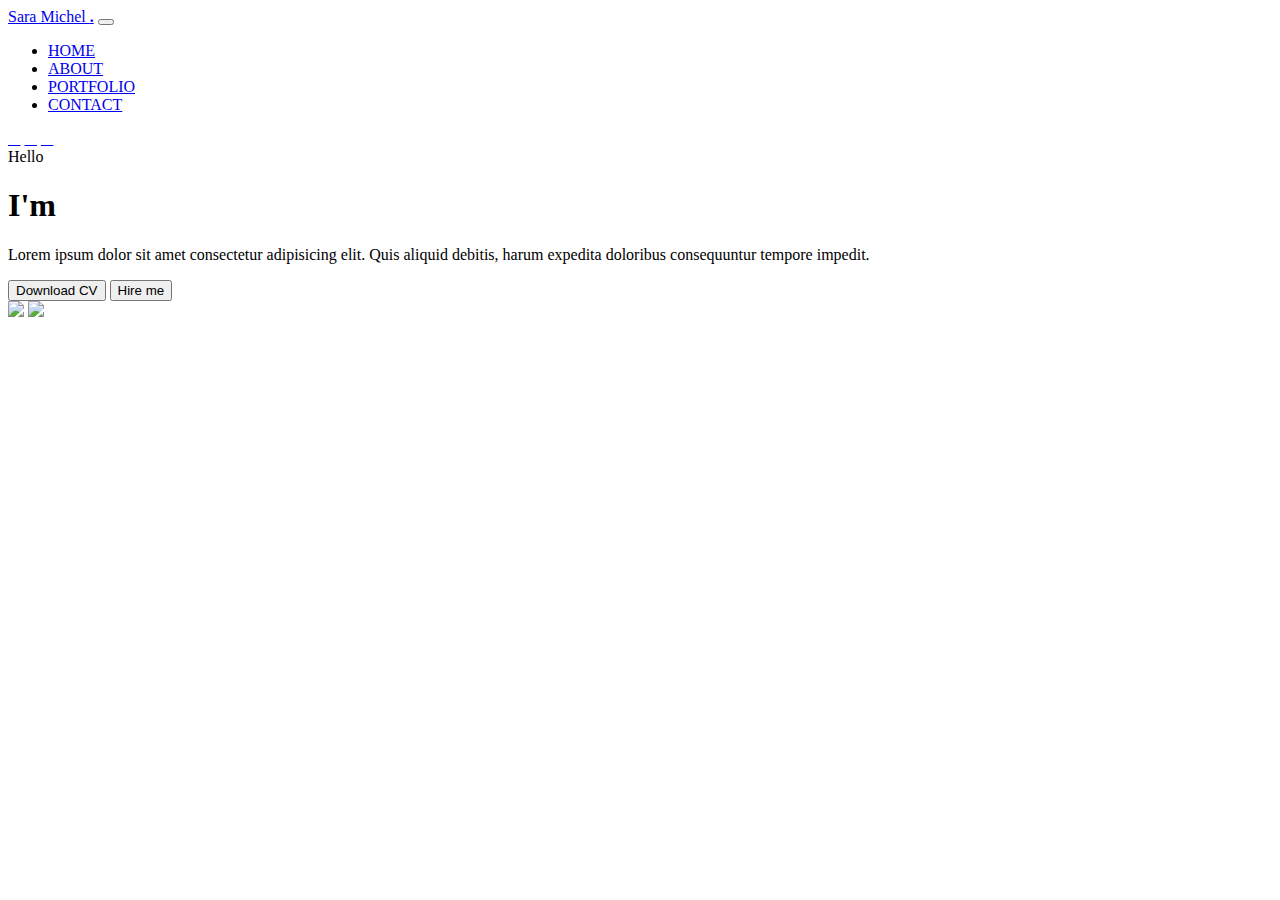
==== Demo-3/index.html @ f4c4f80f "7th june" ====
<!DOCTYPE html>
<html lang="en">

<head>
    <meta charset="UTF-8">
    <meta name="viewport" content="width=device-width, initial-scale=1.0">
    <title>Sara Michel</title>
    <link href="https://cdn.jsdelivr.net/npm/bootstrap@5.3.0/dist/css/bootstrap.min.css" rel="stylesheet"
        integrity="sha384-9ndCyUaIbzAi2FUVXJi0CjmCapSmO7SnpJef0486qhLnuZ2cdeRhO02iuK6FUUVM" crossorigin="anonymous">
    <link rel="stylesheet" href="https://cdnjs.cloudflare.com/ajax/libs/font-awesome/5.14.4/css/all.min.css">
    <link rel="stylesheet" href="./Assets/css/style.css">
    <link rel="stylesheet" href="./Assets/css/mobile.css">

</head>

<body data-bs-spy="scroll" data-bs-target=".navbar" data-bs-offset="90">
    <div class="container">
        <nav class="navbar navbar-expand-lg">
            <a class="navbar-brand text-uppercase fw-bolder" href="#">Sara Michel <b>.</b></a>
            <button class="navbar-toggler" type="button" data-bs-toggle="collapse"
                data-bs-target="#navbarSupportedContent" aria-controls="navbarSupportedContent" aria-expanded="false"
                aria-label="Toggle navigation">
                <span class="navbar-toggler-icon"></span>
            </button>
            <div class="collapse navbar-collapse" id="navbarSupportedContent">
                <ul class="navbar-nav menu mx-auto mb-2 mb-lg-0">
                    <li class="nav-item">
                        <a class="nav-link active" href="#home">HOME</a>
                    </li>
                    <li class="nav-item">
                        <a class="nav-link" href="#about">ABOUT</a>
                    </li>
                    <li class="nav-item">
                        <a class="nav-link" href="#portfolio">PORTFOLIO</a>
                    </li>
                    <li class="nav-item">
                        <a class="nav-link" href="#contact">CONTACT</a>
                    </li>
                </ul>
                <div class="links">
                    <a href="#"><i class="fa-brands fa-linkedin"></i></a>
                    <a href="#"><i class="fa-brands fa-instagram"></i></a>
                    <a href="#"><i class="fa-brands fa-twitter"></i></a>
                </div>
            </div>
        </nav>

        <!-- hero section -->
        <div class="wrapper" id="home">
            <div class="cols cols0">
                <span class="topline">Hello</span>
                <h1>I'm <span class="multitext"></span></h1>
                <p>Lorem ipsum dolor sit amet consectetur adipisicing elit. Quis aliquid debitis, harum expedita
                    doloribus consequuntur tempore impedit.</p>
                <div class="buttons">
                    <button type="button" class="btn1">Download CV</button>
                    <button type="button" class="btn1">Hire me</button>
                </div>
            </div>
            <div class="cols cols1">
                <div class="imgbox">
                    <img src="./Assets/img/splash.png" id="splash">
                    <img src="./Assets/img/woman.png">
                </div>
            </div>
        </div>
    </div>




    <script src="https://cdn.jsdelivr.net/npm/@popperjs/core@2.11.8/dist/umd/popper.min.js"></script>
    <script src="https://cdn.jsdelivr.net/npm/bootstrap@5.3.0/dist/js/bootstrap.min.js"></script>
    <script src="https://kit.fontawesome.com/7057bbbbbc.js"></script>
    <script src="https://unpkg.com/typed.js@2.0.16/dist/typed.umd.js"> </script>
    <script>
        var typingEffect = new Typed(".multitext", {
            strings: ["Coder", "YouTuber", "Designer"],
            loop: true,
            typeSpeed: 100,
            backSpeed: 80,
            backDelay: 1500
        })
    </script>
</body>

</html>
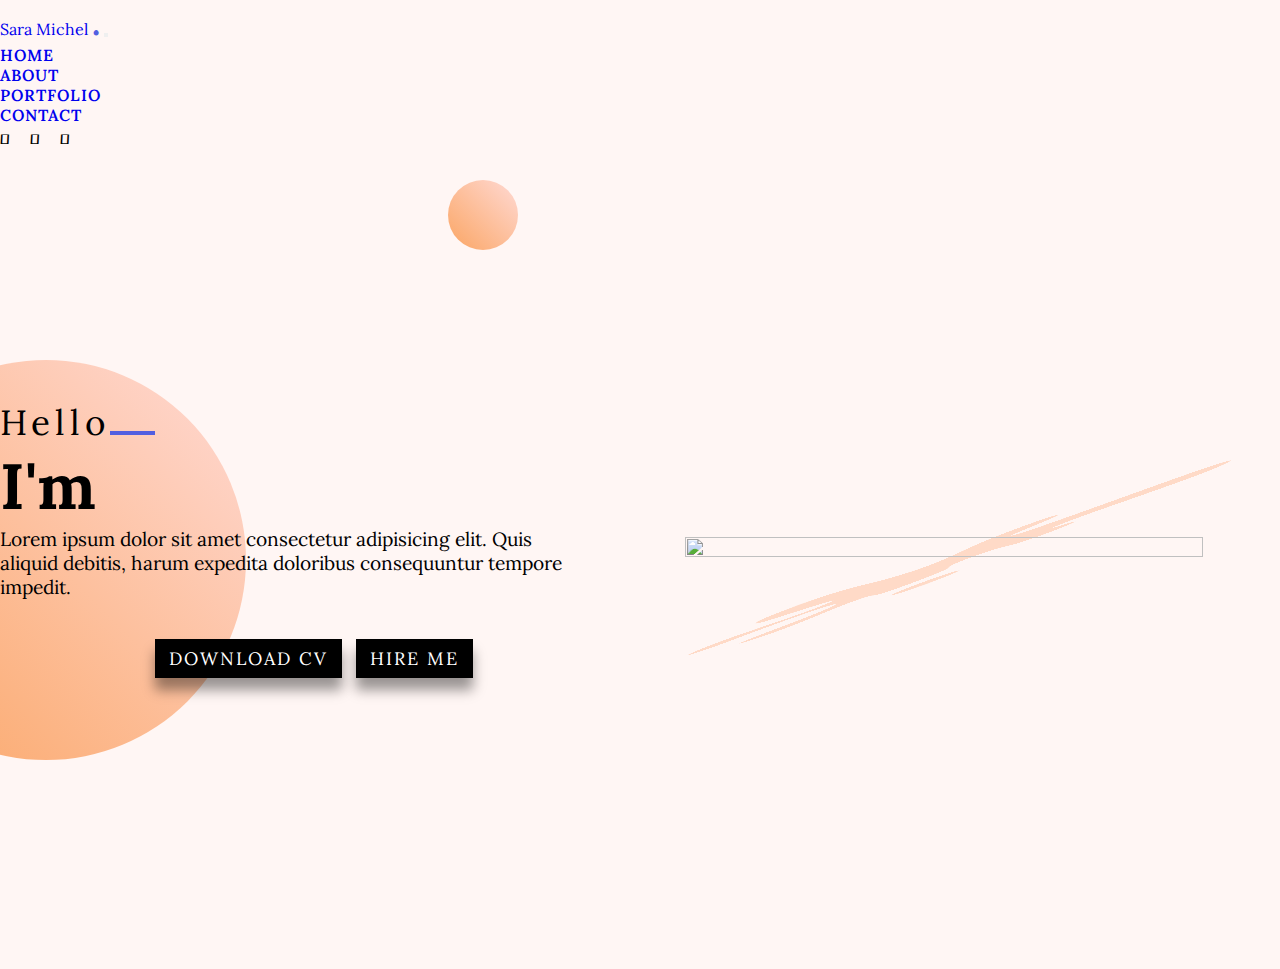
==== commit b2d39774: "12th August" ====
--- a/Demo-3/index.html
+++ b/Demo-3/index.html
@@ -8,8 +8,8 @@
     <link href="https://cdn.jsdelivr.net/npm/bootstrap@5.3.0/dist/css/bootstrap.min.css" rel="stylesheet"
         integrity="sha384-9ndCyUaIbzAi2FUVXJi0CjmCapSmO7SnpJef0486qhLnuZ2cdeRhO02iuK6FUUVM" crossorigin="anonymous">
     <link rel="stylesheet" href="https://cdnjs.cloudflare.com/ajax/libs/font-awesome/5.14.4/css/all.min.css">
-    <link rel="stylesheet" href="./Assets/css/style.css">
-    <link rel="stylesheet" href="./Assets/css/mobile.css">
+    <link rel="stylesheet" href="style.css">
+    <link rel="stylesheet" href="mobile.css">
 
 </head>
 
@@ -59,8 +59,8 @@
             </div>
             <div class="cols cols1">
                 <div class="imgbox">
-                    <img src="./Assets/img/splash.png" id="splash">
-                    <img src="./Assets/img/woman.png">
+                    <img src="splash.png" id="splash">
+                    <img src="woman.png">
                 </div>
             </div>
         </div>
--- a/Demo-3/style.css
+++ b/Demo-3/style.css
@@ -0,0 +1,259 @@
+@import url('https://fonts.googleapis.com/css2?family=Lora:wght@400;500;600;700&display=swap');
+
+* {
+    margin: 0;
+    padding: 0;
+    box-sizing: border-box;
+    font-family: 'Lora', serif;
+}
+
+body {
+    overflow: hidden;
+    background-color: var(--off-white);
+}
+
+:root {
+    --blue: #525FE1;
+    --orange: #F86F03;
+    --yellow: #FFA41B;
+    --off-white: #FFF6F4;
+    --gradient: linear-gradient(to right, #525FE1 0%, #FFA41B 100%, radial-gradiant(circle at top left, #525FE1, #FFA41B ))
+}
+
+a {
+    text-decoration: none;
+}
+
+b {
+    font-size: 35px;
+    color: var(--blue);
+}
+
+.menu a {
+    letter-spacing: 1px;
+    margin-right: 1.5rem;
+    font-weight: 600;
+}
+
+.menu li a:hover,
+.links a:hover {
+    color: var(--blue) !important;
+}
+
+.links a {
+    color: black;
+    margin-right: 1rem;
+    font-size: larger;
+}
+
+.wrapper {
+    width: 100%;
+    height: calc(100vh - 80px);
+    display: flex;
+    align-items: center;
+    overflow: hidden;
+}
+
+.wrapper::before {
+    position: absolute;
+    content: '';
+    height: 400px;
+    width: 400px;
+    border-radius: 50%;
+    left: -12%;
+    top: 40%;
+    opacity: 0.6;
+    background: linear-gradient(45deg, var(--orange), rgb(255, 199, 192));
+    animation: object1 6s linear infinite;
+}
+
+.wrapper::after {
+    position: absolute;
+    content: '';
+    height:70px;
+    width: 70px;
+    border-radius: 50%;
+    left: 35%;
+    top: 20%;
+    opacity: 0.6;
+    background: linear-gradient(45deg, var(--orange), rgb(255, 199, 192));
+    animation: object2 6s linear infinite;
+}
+
+
+.cols0 {
+    z-index: 5;
+}
+
+.cols {
+    width: 50%;
+}
+
+.topline {
+    display: block;
+    position: relative;
+    font-size: 35px;
+    letter-spacing: 5px;
+
+}
+
+.topline::after {
+    position: absolute;
+    content: '';
+    height: 4px;
+    width: 45px;
+    bottom: 10px;
+    background-color: var(--blue);
+}
+
+.cols h1 {
+    display: block;
+    font-size: 4em;
+    font-weight: 900;
+}
+
+.multitext {
+    color: var(--orange);
+}
+
+.cols p {
+    display: block;
+    width: 90%;
+    font-size: 1.2em;
+}
+
+.buttons {
+    width: 100%;
+    position: relative;
+    left: 150px;
+}
+
+.buttons .btn1 {
+    outline: none;
+    border: none;
+    cursor: pointer;
+    font-size: 18px;
+    font-weight: 400;
+    color: #FFF;
+    background-color: black;
+    padding: 8px 14px;
+    margin: 40px 5px;
+    letter-spacing: 2px;
+    text-transform: uppercase;
+    box-shadow: 0 12px 12px rgba(0, 0, 0, 0.4);
+}
+
+.buttons .btn1:hover {
+    background-color: var(--yellow);
+    color: black;
+}
+
+
+.imgbox {
+    position: relative;
+    width: 100%;
+    height: 100%;
+}
+
+.imgbox img {
+    position: relative;
+    height: 100%;
+    width: calc(90%);
+    top: -10px;
+    right: -45px;
+    animation: animateuser 4s linear infinite;
+}
+
+@keyframes animateuser {
+    50% {
+        right: -25px;
+        top: -20px;
+    }
+
+}
+
+.imgbox #splash {
+    position: absolute;
+    top: 50%;
+    left: 50%;
+    transform: translate(-50%, -50%) rotate(-20deg);
+    width: 90%;
+    animation: animate 4s linear infinite;
+    opacity: 0.2;
+}
+
+@keyframes animate {
+    50% {
+        top: 51%;
+        left: 51%;
+        width: 100%;
+    }
+
+}
+
+/* 4 About */
+.about_wrapper .single-logo-item {
+    width: 100%;
+    height: 6.875rem;
+    display: flex;
+    align-items: center;
+    justify-content: center;
+    cursor: pointer;
+    border: 0.0625rem solid var(--blue);
+    box-shadow: none;
+    -webkit-transition: all .4s ease 0s;
+    -moz-transition: all .4s ease 0s;
+    -o-transition: all .4s ease 0s;
+    transition: all .4s ease 0s;
+}
+
+.about_wrapper .single-logo-item:hover {
+    border: 0.0625rem solid transparent;
+    box-shadow: 0 0.5rem 1.875rem rgb(118 85 225 / 15%);
+}
+
+.about_wrapper .client-info {
+    padding: 1.5625rem 1.875rem;
+    background: var(--bg-light);
+    position: relative;
+    margin-top: 1.5625rem;
+}
+
+.about_wrapper .client-info:before {
+    content: '';
+    position: absolute;
+    top: -1.5625rem;
+    left: -3.4375rem;
+    background: url('../images/client-info.webp');
+    background-repeat: no-repeat;
+    height: 10.9375rem;
+    width: 10.9375rem;
+}
+
+.client-info .large {
+    color: var(--orange);
+    font-size: 6.25rem;
+    font-weight: 700;
+    position: relative;
+    z-index: 9;
+}
+
+.client-info .smll {
+    text-align: left;
+    color: var(--blue);
+    font-size: 1.25rem;
+    margin-left: 1.25rem;
+    font-weight: 500;
+}
+
+.call-now span {
+    font-size: 3.75rem;
+    font-weight: 700;
+    color: #000;
+}
+
+.call-now p {
+    color: var(--yellow);
+    text-transform: uppercase;
+    margin-bottom: 0.3125rem;
+}--- a/Demo-3/mobile.css
+++ b/Demo-3/mobile.css
@@ -0,0 +1,29 @@
+@media screen and (max-width: 992px) {
+
+    .wrapper {
+        width: 100%;
+        height: 100vh;
+        display: grid;
+        place-items: center;
+    }
+
+    .cols p {
+        width: 100%;
+        font-size: 1.1em;
+    }    
+
+    .cols1 .imgbox {
+        display: none;
+    }
+
+    .cols {
+        width: 100%;
+        text-align: center;
+    }
+
+    .buttons {
+        width: 100%;
+        position: relative;
+        left: 0;
+    }
+}